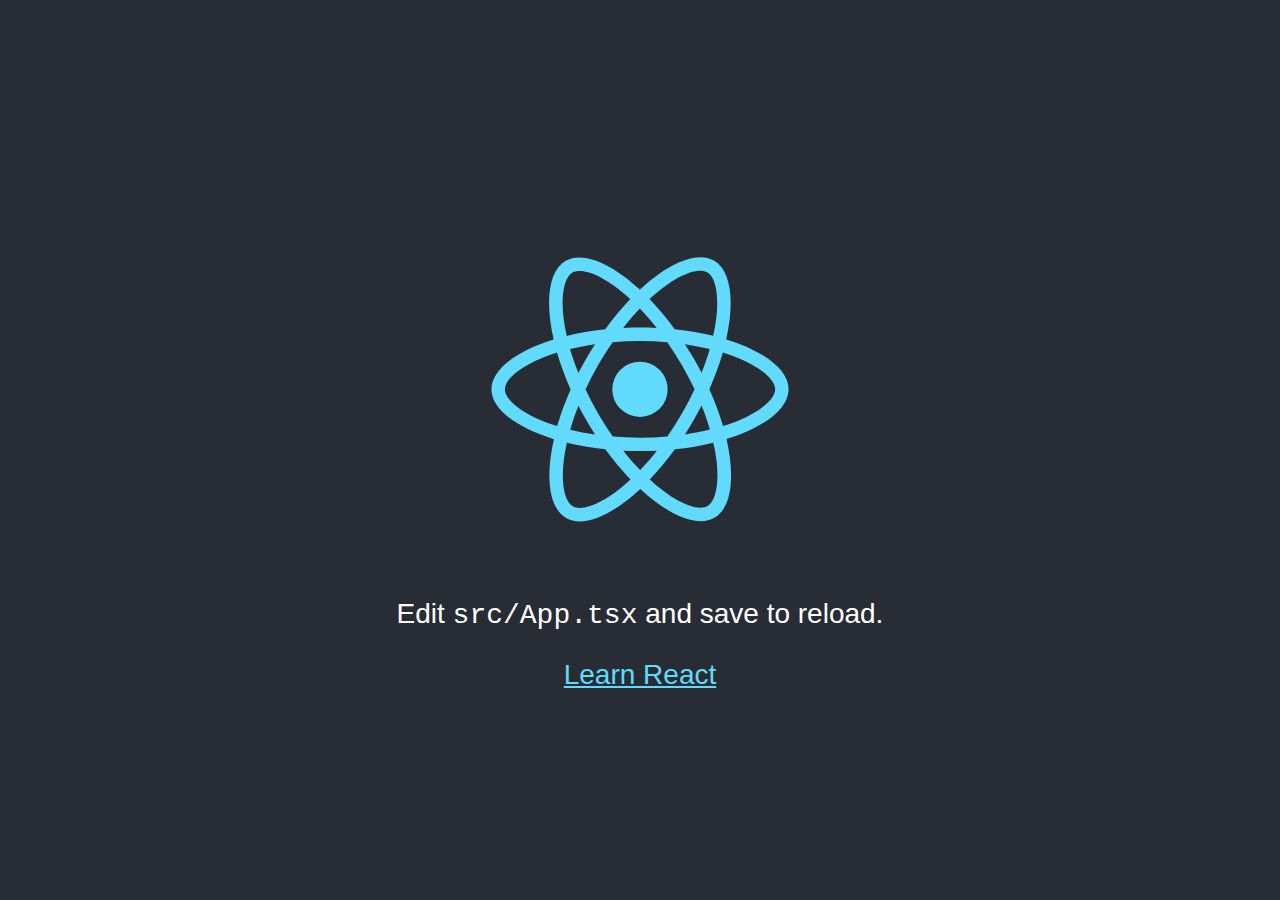
==== index.html @ 1adcfb23 "Add files via upload" ====
<!doctype html><html lang="en"><head><meta charset="utf-8"/><link rel="icon" href="/favicon.ico"/><meta name="viewport" content="width=device-width,initial-scale=1"/><meta name="theme-color" content="#000000"/><meta name="description" content="Web site created using create-react-app"/><link rel="apple-touch-icon" href="/logo192.png"/><link rel="manifest" href="/manifest.json"/><title>React App</title><link href="/static/css/main.ab7136cd.chunk.css" rel="stylesheet"></head><body><noscript>You need to enable JavaScript to run this app.</noscript><div id="root"></div><script>!function(e){function r(r){for(var n,i,a=r[0],c=r[1],l=r[2],s=0,p=[];s<a.length;s++)i=a[s],Object.prototype.hasOwnProperty.call(o,i)&&o[i]&&p.push(o[i][0]),o[i]=0;for(n in c)Object.prototype.hasOwnProperty.call(c,n)&&(e[n]=c[n]);for(f&&f(r);p.length;)p.shift()();return u.push.apply(u,l||[]),t()}function t(){for(var e,r=0;r<u.length;r++){for(var t=u[r],n=!0,a=1;a<t.length;a++){var c=t[a];0!==o[c]&&(n=!1)}n&&(u.splice(r--,1),e=i(i.s=t[0]))}return e}var n={},o={1:0},u=[];function i(r){if(n[r])return n[r].exports;var t=n[r]={i:r,l:!1,exports:{}};return e[r].call(t.exports,t,t.exports,i),t.l=!0,t.exports}i.e=function(e){var r=[],t=o[e];if(0!==t)if(t)r.push(t[2]);else{var n=new Promise((function(r,n){t=o[e]=[r,n]}));r.push(t[2]=n);var u,a=document.createElement("script");a.charset="utf-8",a.timeout=120,i.nc&&a.setAttribute("nonce",i.nc),a.src=function(e){return i.p+"static/js/"+({}[e]||e)+"."+{3:"6bef71d5"}[e]+".chunk.js"}(e);var c=new Error;u=function(r){a.onerror=a.onload=null,clearTimeout(l);var t=o[e];if(0!==t){if(t){var n=r&&("load"===r.type?"missing":r.type),u=r&&r.target&&r.target.src;c.message="Loading chunk "+e+" failed.\n("+n+": "+u+")",c.name="ChunkLoadError",c.type=n,c.request=u,t[1](c)}o[e]=void 0}};var l=setTimeout((function(){u({type:"timeout",target:a})}),12e4);a.onerror=a.onload=u,document.head.appendChild(a)}return Promise.all(r)},i.m=e,i.c=n,i.d=function(e,r,t){i.o(e,r)||Object.defineProperty(e,r,{enumerable:!0,get:t})},i.r=function(e){"undefined"!=typeof Symbol&&Symbol.toStringTag&&Object.defineProperty(e,Symbol.toStringTag,{value:"Module"}),Object.defineProperty(e,"__esModule",{value:!0})},i.t=function(e,r){if(1&r&&(e=i(e)),8&r)return e;if(4&r&&"object"==typeof e&&e&&e.__esModule)return e;var t=Object.create(null);if(i.r(t),Object.defineProperty(t,"default",{enumerable:!0,value:e}),2&r&&"string"!=typeof e)for(var n in e)i.d(t,n,function(r){return e[r]}.bind(null,n));return t},i.n=function(e){var r=e&&e.__esModule?function(){return e.default}:function(){return e};return i.d(r,"a",r),r},i.o=function(e,r){return Object.prototype.hasOwnProperty.call(e,r)},i.p="/",i.oe=function(e){throw console.error(e),e};var a=this["webpackJsonpweather-ui"]=this["webpackJsonpweather-ui"]||[],c=a.push.bind(a);a.push=r,a=a.slice();for(var l=0;l<a.length;l++)r(a[l]);var f=c;t()}([])</script><script src="/static/js/2.61004f32.chunk.js"></script><script src="/static/js/main.f74d9a27.chunk.js"></script></body></html>
---- static/css/main.ab7136cd.chunk.css ----
body{margin:0;font-family:-apple-system,BlinkMacSystemFont,"Segoe UI","Roboto","Oxygen","Ubuntu","Cantarell","Fira Sans","Droid Sans","Helvetica Neue",sans-serif;-webkit-font-smoothing:antialiased;-moz-osx-font-smoothing:grayscale}code{font-family:source-code-pro,Menlo,Monaco,Consolas,"Courier New",monospace}.App{text-align:center}.App-logo{height:40vmin;pointer-events:none}@media (prefers-reduced-motion:no-preference){.App-logo{-webkit-animation:App-logo-spin 20s linear infinite;animation:App-logo-spin 20s linear infinite}}.App-header{background-color:#282c34;min-height:100vh;display:flex;flex-direction:column;align-items:center;justify-content:center;font-size:calc(10px + 2vmin);color:#fff}.App-link{color:#61dafb}@-webkit-keyframes App-logo-spin{0%{transform:rotate(0deg)}to{transform:rotate(1turn)}}@keyframes App-logo-spin{0%{transform:rotate(0deg)}to{transform:rotate(1turn)}}
/*# sourceMappingURL=main.ab7136cd.chunk.css.map */
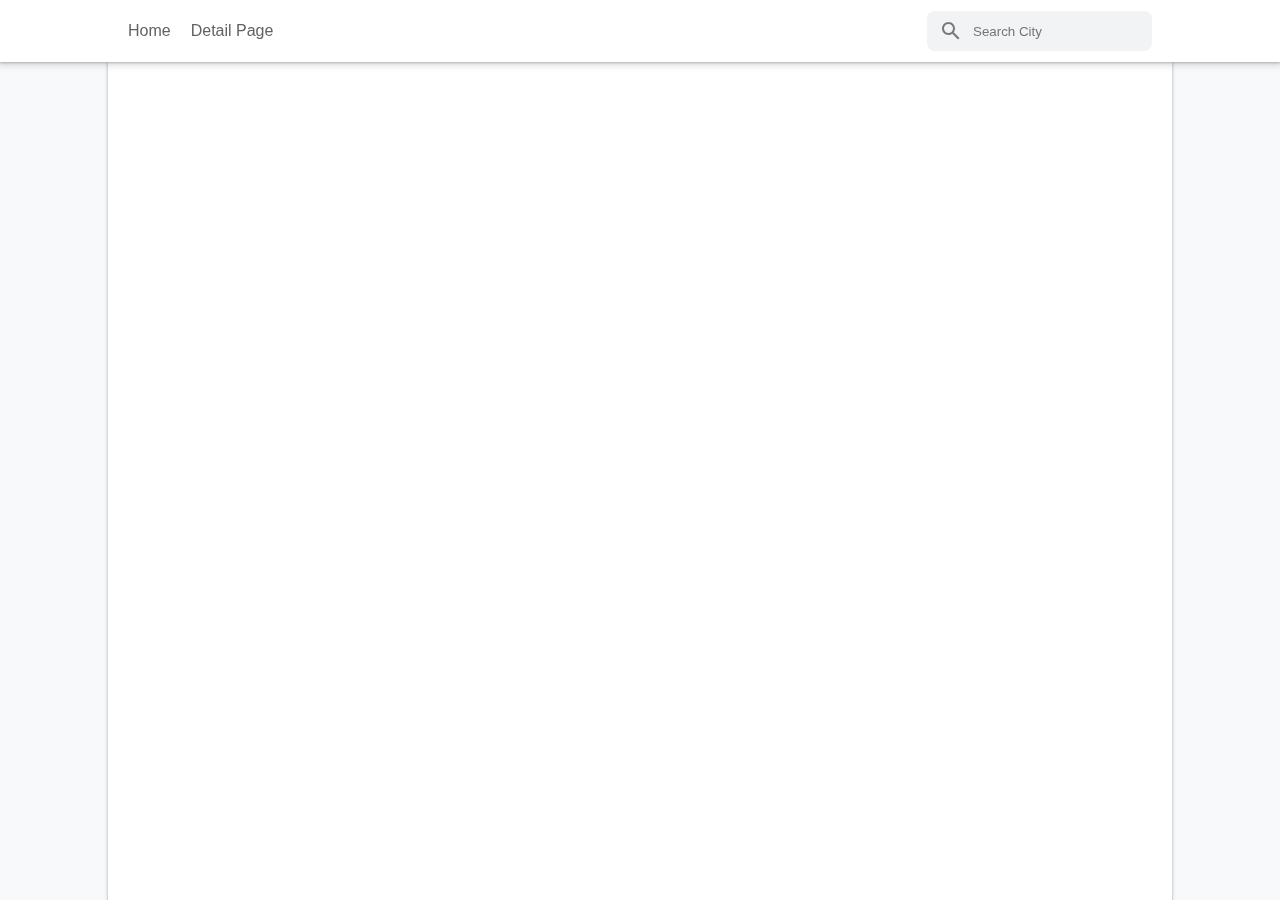
==== commit e72f58a6: "Add files via upload" ====
--- a/index.html
+++ b/index.html
@@ -1 +1 @@
-<!doctype html><html lang="en"><head><meta charset="utf-8"/><link rel="icon" href="/favicon.ico"/><meta name="viewport" content="width=device-width,initial-scale=1"/><meta name="theme-color" content="#000000"/><meta name="description" content="Web site created using create-react-app"/><link rel="apple-touch-icon" href="/logo192.png"/><link rel="manifest" href="/manifest.json"/><title>React App</title><link href="/static/css/main.ab7136cd.chunk.css" rel="stylesheet"></head><body><noscript>You need to enable JavaScript to run this app.</noscript><div id="root"></div><script>!function(e){function r(r){for(var n,i,a=r[0],c=r[1],l=r[2],s=0,p=[];s<a.length;s++)i=a[s],Object.prototype.hasOwnProperty.call(o,i)&&o[i]&&p.push(o[i][0]),o[i]=0;for(n in c)Object.prototype.hasOwnProperty.call(c,n)&&(e[n]=c[n]);for(f&&f(r);p.length;)p.shift()();return u.push.apply(u,l||[]),t()}function t(){for(var e,r=0;r<u.length;r++){for(var t=u[r],n=!0,a=1;a<t.length;a++){var c=t[a];0!==o[c]&&(n=!1)}n&&(u.splice(r--,1),e=i(i.s=t[0]))}return e}var n={},o={1:0},u=[];function i(r){if(n[r])return n[r].exports;var t=n[r]={i:r,l:!1,exports:{}};return e[r].call(t.exports,t,t.exports,i),t.l=!0,t.exports}i.e=function(e){var r=[],t=o[e];if(0!==t)if(t)r.push(t[2]);else{var n=new Promise((function(r,n){t=o[e]=[r,n]}));r.push(t[2]=n);var u,a=document.createElement("script");a.charset="utf-8",a.timeout=120,i.nc&&a.setAttribute("nonce",i.nc),a.src=function(e){return i.p+"static/js/"+({}[e]||e)+"."+{3:"6bef71d5"}[e]+".chunk.js"}(e);var c=new Error;u=function(r){a.onerror=a.onload=null,clearTimeout(l);var t=o[e];if(0!==t){if(t){var n=r&&("load"===r.type?"missing":r.type),u=r&&r.target&&r.target.src;c.message="Loading chunk "+e+" failed.\n("+n+": "+u+")",c.name="ChunkLoadError",c.type=n,c.request=u,t[1](c)}o[e]=void 0}};var l=setTimeout((function(){u({type:"timeout",target:a})}),12e4);a.onerror=a.onload=u,document.head.appendChild(a)}return Promise.all(r)},i.m=e,i.c=n,i.d=function(e,r,t){i.o(e,r)||Object.defineProperty(e,r,{enumerable:!0,get:t})},i.r=function(e){"undefined"!=typeof Symbol&&Symbol.toStringTag&&Object.defineProperty(e,Symbol.toStringTag,{value:"Module"}),Object.defineProperty(e,"__esModule",{value:!0})},i.t=function(e,r){if(1&r&&(e=i(e)),8&r)return e;if(4&r&&"object"==typeof e&&e&&e.__esModule)return e;var t=Object.create(null);if(i.r(t),Object.defineProperty(t,"default",{enumerable:!0,value:e}),2&r&&"string"!=typeof e)for(var n in e)i.d(t,n,function(r){return e[r]}.bind(null,n));return t},i.n=function(e){var r=e&&e.__esModule?function(){return e.default}:function(){return e};return i.d(r,"a",r),r},i.o=function(e,r){return Object.prototype.hasOwnProperty.call(e,r)},i.p="/",i.oe=function(e){throw console.error(e),e};var a=this["webpackJsonpweather-ui"]=this["webpackJsonpweather-ui"]||[],c=a.push.bind(a);a.push=r,a=a.slice();for(var l=0;l<a.length;l++)r(a[l]);var f=c;t()}([])</script><script src="/static/js/2.61004f32.chunk.js"></script><script src="/static/js/main.f74d9a27.chunk.js"></script></body></html>+<!doctype html><html lang="en"><head><meta charset="utf-8"/><link rel="icon" href="/favicon.ico"/><meta name="viewport" content="width=device-width,initial-scale=1"/><meta name="theme-color" content="#000000"/><meta name="description" content="Weather today"/><link rel="apple-touch-icon" href="/favicon.ico"/><link rel="manifest" href="/manifest.json"/><title>Weather today</title><link href="/static/css/main.d6bb1ed2.chunk.css" rel="stylesheet"></head><body><noscript>You need to enable JavaScript to run this app.</noscript><div id="root"></div><script>!function(e){function r(r){for(var n,i,a=r[0],c=r[1],l=r[2],s=0,p=[];s<a.length;s++)i=a[s],Object.prototype.hasOwnProperty.call(o,i)&&o[i]&&p.push(o[i][0]),o[i]=0;for(n in c)Object.prototype.hasOwnProperty.call(c,n)&&(e[n]=c[n]);for(f&&f(r);p.length;)p.shift()();return u.push.apply(u,l||[]),t()}function t(){for(var e,r=0;r<u.length;r++){for(var t=u[r],n=!0,a=1;a<t.length;a++){var c=t[a];0!==o[c]&&(n=!1)}n&&(u.splice(r--,1),e=i(i.s=t[0]))}return e}var n={},o={1:0},u=[];function i(r){if(n[r])return n[r].exports;var t=n[r]={i:r,l:!1,exports:{}};return e[r].call(t.exports,t,t.exports,i),t.l=!0,t.exports}i.e=function(e){var r=[],t=o[e];if(0!==t)if(t)r.push(t[2]);else{var n=new Promise((function(r,n){t=o[e]=[r,n]}));r.push(t[2]=n);var u,a=document.createElement("script");a.charset="utf-8",a.timeout=120,i.nc&&a.setAttribute("nonce",i.nc),a.src=function(e){return i.p+"static/js/"+({}[e]||e)+"."+{3:"474f8f4b"}[e]+".chunk.js"}(e);var c=new Error;u=function(r){a.onerror=a.onload=null,clearTimeout(l);var t=o[e];if(0!==t){if(t){var n=r&&("load"===r.type?"missing":r.type),u=r&&r.target&&r.target.src;c.message="Loading chunk "+e+" failed.\n("+n+": "+u+")",c.name="ChunkLoadError",c.type=n,c.request=u,t[1](c)}o[e]=void 0}};var l=setTimeout((function(){u({type:"timeout",target:a})}),12e4);a.onerror=a.onload=u,document.head.appendChild(a)}return Promise.all(r)},i.m=e,i.c=n,i.d=function(e,r,t){i.o(e,r)||Object.defineProperty(e,r,{enumerable:!0,get:t})},i.r=function(e){"undefined"!=typeof Symbol&&Symbol.toStringTag&&Object.defineProperty(e,Symbol.toStringTag,{value:"Module"}),Object.defineProperty(e,"__esModule",{value:!0})},i.t=function(e,r){if(1&r&&(e=i(e)),8&r)return e;if(4&r&&"object"==typeof e&&e&&e.__esModule)return e;var t=Object.create(null);if(i.r(t),Object.defineProperty(t,"default",{enumerable:!0,value:e}),2&r&&"string"!=typeof e)for(var n in e)i.d(t,n,function(r){return e[r]}.bind(null,n));return t},i.n=function(e){var r=e&&e.__esModule?function(){return e.default}:function(){return e};return i.d(r,"a",r),r},i.o=function(e,r){return Object.prototype.hasOwnProperty.call(e,r)},i.p="/",i.oe=function(e){throw console.error(e),e};var a=this["webpackJsonpweather-ui"]=this["webpackJsonpweather-ui"]||[],c=a.push.bind(a);a.push=r,a=a.slice();for(var l=0;l<a.length;l++)r(a[l]);var f=c;t()}([])</script><script src="/static/js/2.83c62374.chunk.js"></script><script src="/static/js/main.1cd52afe.chunk.js"></script></body></html>--- a/static/css/main.d6bb1ed2.chunk.css
+++ b/static/css/main.d6bb1ed2.chunk.css
@@ -0,0 +1,2 @@
+body{margin:0;background-color:#f8f9fa;font-family:-apple-system,BlinkMacSystemFont,"Segoe UI","Roboto","Oxygen","Ubuntu","Cantarell","Fira Sans","Droid Sans","Helvetica Neue",sans-serif;-webkit-font-smoothing:antialiased;-moz-osx-font-smoothing:grayscale}code{font-family:source-code-pro,Menlo,Monaco,Consolas,"Courier New",monospace}*{box-sizing:border-box}a{text-decoration:none}.app-ctn{display:flex;flex-direction:column;align-items:center}.app-content{margin-top:62px;width:100%;max-width:1064px;min-height:calc(100vh - 62px);background-color:#fff;box-shadow:0 1px 2px 0 rgba(60,64,67,.3),0 1px 3px 1px rgba(60,64,67,.15);padding:20px}.search-bar-ctn{background:#f1f3f4;display:flex;align-items:center;height:40px;border-radius:8px}.search-bar-input{background:transparent;border:none;outline:none}.header-ctn{display:flex;width:100vw;height:62px;position:fixed;top:0;box-shadow:0 1px 2px 0 rgba(60,64,67,.3),0 2px 6px 2px rgba(60,64,67,.15);background-color:#fff;justify-content:center;align-items:center;z-index:2}.header-content{width:100%;max-width:1024px;justify-content:space-between}.header-content,.header-menu{height:100%;display:flex;align-items:center}.header-menu{color:#5f6368}.header-active{border-bottom:3px solid #4285f4;color:#202124}.city-list-header-ctn{display:flex;align-items:center;font-size:24px;margin-bottom:16px}.city-list{display:flex;flex-wrap:wrap}.city-card{padding:0 12px;width:calc(33.3% - 16px);max-width:500px;min-width:260px;display:flex;align-items:center;border:1px solid #dadce0;border-radius:8px;height:100px;margin:0 16px 16px 0;position:relative;background-color:#fff}.city-card:hover{transition:box-shadow .28s ease-in-out;border:1px solid #dadce0;box-shadow:0 1px 3px 0 rgba(60,64,67,.05),0 4px 8px 3px rgba(60,64,67,.15);cursor:pointer}.city-card:hover .city-remove{display:inline}.city-card-content{flex:1 1;display:flex;align-items:center;height:32px}.city-remove{opacity:.5;width:24px;cursor:pointer;border-radius:50%;display:none;position:absolute;top:4px;right:4px}.city-remove:hover{opacity:1;background-color:#f1f3f4}.city-weather-icon{opacity:.7;margin:0 8px}.local-time{opacity:.6;font-size:14px;font-weight:500;margin-top:6px}.detail-header-ctn{display:flex;align-items:center;justify-content:space-between}.detail-icon-ctn{display:flex;flex-direction:column;align-items:center;margin-right:8px}.detail-action-icon{cursor:pointer;width:24px;margin-left:8px}.text-area{border:1px solid rgba(0,0,0,.3215686274509804);border-radius:4px}.button{background-color:#4184f3;border-radius:5px;color:#fff;border:none;cursor:pointer;height:28px;margin-left:16px;width:68px}.city-detail-temp{font-size:84px;font-weight:500;line-height:.8;position:relative;top:-24px}.city-detail-feellike{opacity:.6;position:absolute;bottom:17px}.city-detail-rows-ctn{-webkit-column-count:2;column-count:2;margin-top:24px}.city-detail-row{display:flex;justify-content:space-between;max-width:320px;padding:8px;border-bottom:1px solid rgba(0,0,0,.15);page-break-inside:avoid;-webkit-column-break-inside:avoid;break-inside:avoid}
+/*# sourceMappingURL=main.d6bb1ed2.chunk.css.map */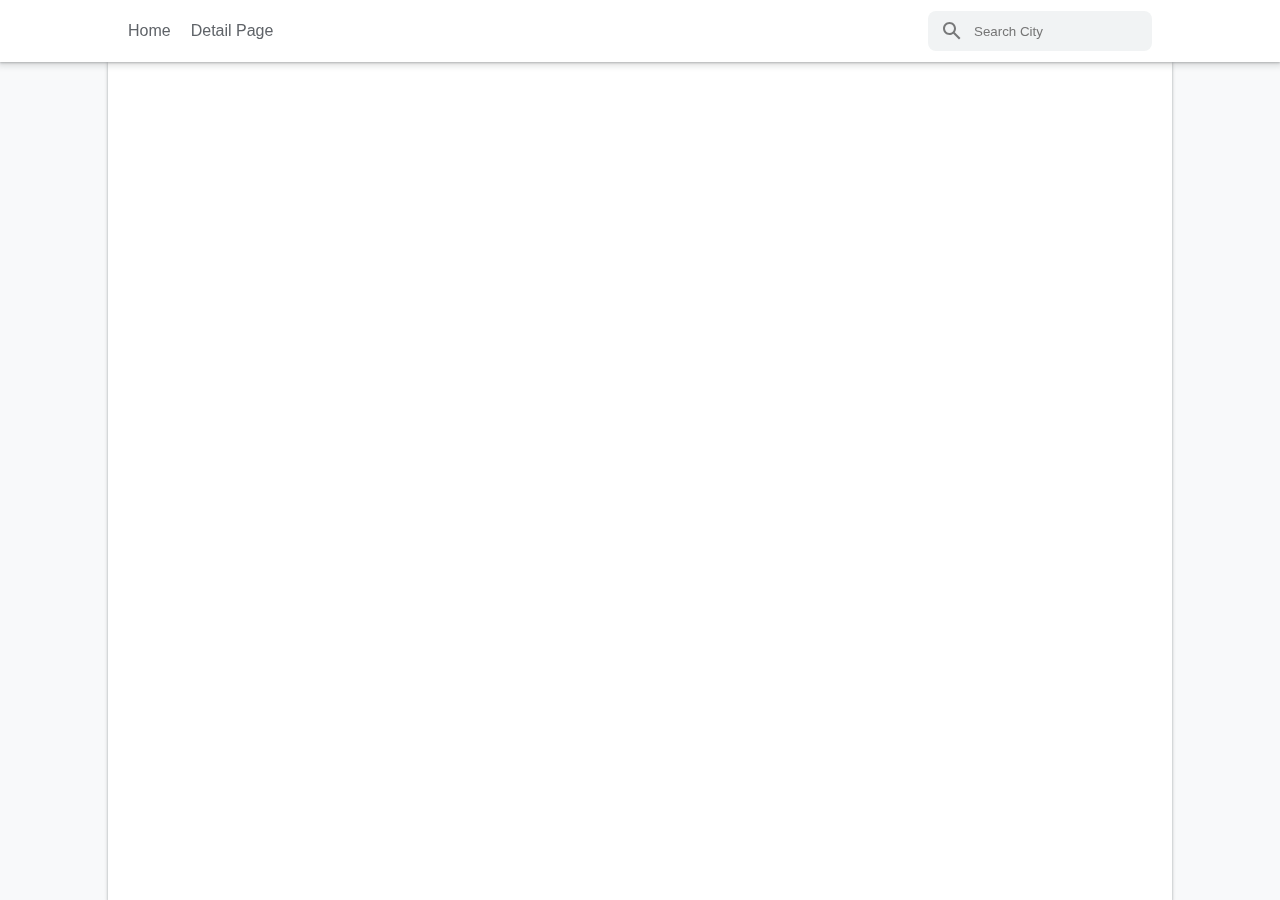
==== commit d426b732: "Update offline, mylocation detail, fav in home page, city suggestion" ====
--- a/index.html
+++ b/index.html
@@ -1 +1,200 @@
-<!doctype html><html lang="en"><head><meta charset="utf-8"/><link rel="icon" href="/favicon.ico"/><meta name="viewport" content="width=device-width,initial-scale=1"/><meta name="theme-color" content="#000000"/><meta name="description" content="Weather today"/><link rel="apple-touch-icon" href="/favicon.ico"/><link rel="manifest" href="/manifest.json"/><title>Weather today</title><link href="/static/css/main.d6bb1ed2.chunk.css" rel="stylesheet"></head><body><noscript>You need to enable JavaScript to run this app.</noscript><div id="root"></div><script>!function(e){function r(r){for(var n,i,a=r[0],c=r[1],l=r[2],s=0,p=[];s<a.length;s++)i=a[s],Object.prototype.hasOwnProperty.call(o,i)&&o[i]&&p.push(o[i][0]),o[i]=0;for(n in c)Object.prototype.hasOwnProperty.call(c,n)&&(e[n]=c[n]);for(f&&f(r);p.length;)p.shift()();return u.push.apply(u,l||[]),t()}function t(){for(var e,r=0;r<u.length;r++){for(var t=u[r],n=!0,a=1;a<t.length;a++){var c=t[a];0!==o[c]&&(n=!1)}n&&(u.splice(r--,1),e=i(i.s=t[0]))}return e}var n={},o={1:0},u=[];function i(r){if(n[r])return n[r].exports;var t=n[r]={i:r,l:!1,exports:{}};return e[r].call(t.exports,t,t.exports,i),t.l=!0,t.exports}i.e=function(e){var r=[],t=o[e];if(0!==t)if(t)r.push(t[2]);else{var n=new Promise((function(r,n){t=o[e]=[r,n]}));r.push(t[2]=n);var u,a=document.createElement("script");a.charset="utf-8",a.timeout=120,i.nc&&a.setAttribute("nonce",i.nc),a.src=function(e){return i.p+"static/js/"+({}[e]||e)+"."+{3:"474f8f4b"}[e]+".chunk.js"}(e);var c=new Error;u=function(r){a.onerror=a.onload=null,clearTimeout(l);var t=o[e];if(0!==t){if(t){var n=r&&("load"===r.type?"missing":r.type),u=r&&r.target&&r.target.src;c.message="Loading chunk "+e+" failed.\n("+n+": "+u+")",c.name="ChunkLoadError",c.type=n,c.request=u,t[1](c)}o[e]=void 0}};var l=setTimeout((function(){u({type:"timeout",target:a})}),12e4);a.onerror=a.onload=u,document.head.appendChild(a)}return Promise.all(r)},i.m=e,i.c=n,i.d=function(e,r,t){i.o(e,r)||Object.defineProperty(e,r,{enumerable:!0,get:t})},i.r=function(e){"undefined"!=typeof Symbol&&Symbol.toStringTag&&Object.defineProperty(e,Symbol.toStringTag,{value:"Module"}),Object.defineProperty(e,"__esModule",{value:!0})},i.t=function(e,r){if(1&r&&(e=i(e)),8&r)return e;if(4&r&&"object"==typeof e&&e&&e.__esModule)return e;var t=Object.create(null);if(i.r(t),Object.defineProperty(t,"default",{enumerable:!0,value:e}),2&r&&"string"!=typeof e)for(var n in e)i.d(t,n,function(r){return e[r]}.bind(null,n));return t},i.n=function(e){var r=e&&e.__esModule?function(){return e.default}:function(){return e};return i.d(r,"a",r),r},i.o=function(e,r){return Object.prototype.hasOwnProperty.call(e,r)},i.p="/",i.oe=function(e){throw console.error(e),e};var a=this["webpackJsonpweather-ui"]=this["webpackJsonpweather-ui"]||[],c=a.push.bind(a);a.push=r,a=a.slice();for(var l=0;l<a.length;l++)r(a[l]);var f=c;t()}([])</script><script src="/static/js/2.83c62374.chunk.js"></script><script src="/static/js/main.1cd52afe.chunk.js"></script></body></html>+<!DOCTYPE html>
+<html lang="en">
+  <head>
+    <meta charset="utf-8" />
+    <link rel="icon" href="/favicon.ico" />
+    <meta name="viewport" content="width=device-width,initial-scale=1" />
+    <meta name="theme-color" content="#000000" />
+    <meta name="description" content="Weather today" />
+    <link rel="apple-touch-icon" href="/favicon.ico" />
+    <link rel="manifest" href="/manifest.json" />
+    <title>Weather today</title>
+    <link href="/static/css/main.459c665d.chunk.css" rel="stylesheet" />
+    <!-- Start Single Page Apps for GitHub Pages -->
+    <script type="text/javascript">
+      // Single Page Apps for GitHub Pages
+      // MIT License
+      // https://github.com/rafgraph/spa-github-pages
+      // This script checks to see if a redirect is present in the query string,
+      // converts it back into the correct url and adds it to the
+      // browser's history using window.history.replaceState(...),
+      // which won't cause the browser to attempt to load the new url.
+      // When the single page app is loaded further down in this file,
+      // the correct url will be waiting in the browser's history for
+      // the single page app to route accordingly.
+      (function (l) {
+        if (l.search[1] === "/") {
+          var decoded = l.search
+            .slice(1)
+            .split("&")
+            .map(function (s) {
+              return s.replace(/~and~/g, "&");
+            })
+            .join("?");
+          window.history.replaceState(
+            null,
+            null,
+            l.pathname.slice(0, -1) + decoded + l.hash
+          );
+        }
+      })(window.location);
+    </script>
+    <!-- End Single Page Apps for GitHub Pages -->
+  </head>
+  <body>
+    <noscript>You need to enable JavaScript to run this app.</noscript>
+    <div id="root"></div>
+    <script>
+      !(function (e) {
+        function r(r) {
+          for (
+            var n, a, i = r[0], c = r[1], l = r[2], s = 0, p = [];
+            s < i.length;
+            s++
+          )
+            (a = i[s]),
+              Object.prototype.hasOwnProperty.call(o, a) &&
+                o[a] &&
+                p.push(o[a][0]),
+              (o[a] = 0);
+          for (n in c)
+            Object.prototype.hasOwnProperty.call(c, n) && (e[n] = c[n]);
+          for (f && f(r); p.length; ) p.shift()();
+          return u.push.apply(u, l || []), t();
+        }
+        function t() {
+          for (var e, r = 0; r < u.length; r++) {
+            for (var t = u[r], n = !0, i = 1; i < t.length; i++) {
+              var c = t[i];
+              0 !== o[c] && (n = !1);
+            }
+            n && (u.splice(r--, 1), (e = a((a.s = t[0]))));
+          }
+          return e;
+        }
+        var n = {},
+          o = { 1: 0 },
+          u = [];
+        function a(r) {
+          if (n[r]) return n[r].exports;
+          var t = (n[r] = { i: r, l: !1, exports: {} });
+          return e[r].call(t.exports, t, t.exports, a), (t.l = !0), t.exports;
+        }
+        (a.e = function (e) {
+          var r = [],
+            t = o[e];
+          if (0 !== t)
+            if (t) r.push(t[2]);
+            else {
+              var n = new Promise(function (r, n) {
+                t = o[e] = [r, n];
+              });
+              r.push((t[2] = n));
+              var u,
+                i = document.createElement("script");
+              (i.charset = "utf-8"),
+                (i.timeout = 120),
+                a.nc && i.setAttribute("nonce", a.nc),
+                (i.src = (function (e) {
+                  return (
+                    a.p +
+                    "static/js/" +
+                    ({}[e] || e) +
+                    "." +
+                    { 3: "878c3aa3" }[e] +
+                    ".chunk.js"
+                  );
+                })(e));
+              var c = new Error();
+              u = function (r) {
+                (i.onerror = i.onload = null), clearTimeout(l);
+                var t = o[e];
+                if (0 !== t) {
+                  if (t) {
+                    var n = r && ("load" === r.type ? "missing" : r.type),
+                      u = r && r.target && r.target.src;
+                    (c.message =
+                      "Loading chunk " +
+                      e +
+                      " failed.\n(" +
+                      n +
+                      ": " +
+                      u +
+                      ")"),
+                      (c.name = "ChunkLoadError"),
+                      (c.type = n),
+                      (c.request = u),
+                      t[1](c);
+                  }
+                  o[e] = void 0;
+                }
+              };
+              var l = setTimeout(function () {
+                u({ type: "timeout", target: i });
+              }, 12e4);
+              (i.onerror = i.onload = u), document.head.appendChild(i);
+            }
+          return Promise.all(r);
+        }),
+          (a.m = e),
+          (a.c = n),
+          (a.d = function (e, r, t) {
+            a.o(e, r) ||
+              Object.defineProperty(e, r, { enumerable: !0, get: t });
+          }),
+          (a.r = function (e) {
+            "undefined" != typeof Symbol &&
+              Symbol.toStringTag &&
+              Object.defineProperty(e, Symbol.toStringTag, { value: "Module" }),
+              Object.defineProperty(e, "__esModule", { value: !0 });
+          }),
+          (a.t = function (e, r) {
+            if ((1 & r && (e = a(e)), 8 & r)) return e;
+            if (4 & r && "object" == typeof e && e && e.__esModule) return e;
+            var t = Object.create(null);
+            if (
+              (a.r(t),
+              Object.defineProperty(t, "default", { enumerable: !0, value: e }),
+              2 & r && "string" != typeof e)
+            )
+              for (var n in e)
+                a.d(
+                  t,
+                  n,
+                  function (r) {
+                    return e[r];
+                  }.bind(null, n)
+                );
+            return t;
+          }),
+          (a.n = function (e) {
+            var r =
+              e && e.__esModule
+                ? function () {
+                    return e.default;
+                  }
+                : function () {
+                    return e;
+                  };
+            return a.d(r, "a", r), r;
+          }),
+          (a.o = function (e, r) {
+            return Object.prototype.hasOwnProperty.call(e, r);
+          }),
+          (a.p = "/"),
+          (a.oe = function (e) {
+            throw (console.error(e), e);
+          });
+        var i = (this["webpackJsonpweather-ui"] =
+            this["webpackJsonpweather-ui"] || []),
+          c = i.push.bind(i);
+        (i.push = r), (i = i.slice());
+        for (var l = 0; l < i.length; l++) r(i[l]);
+        var f = c;
+        t();
+      })([]);
+    </script>
+    <script src="/static/js/2.b6567a01.chunk.js"></script>
+    <script src="/static/js/main.5e02eb49.chunk.js"></script>
+  </body>
+</html>
--- a/static/css/main.459c665d.chunk.css
+++ b/static/css/main.459c665d.chunk.css
@@ -0,0 +1,2 @@
+body{margin:0;background-color:#f8f9fa;font-family:-apple-system,BlinkMacSystemFont,"Segoe UI","Roboto","Oxygen","Ubuntu","Cantarell","Fira Sans","Droid Sans","Helvetica Neue",sans-serif;-webkit-font-smoothing:antialiased;-moz-osx-font-smoothing:grayscale}code{font-family:source-code-pro,Menlo,Monaco,Consolas,"Courier New",monospace}*{box-sizing:border-box}a{text-decoration:none}.app-ctn{display:flex;flex-direction:column;align-items:center}.app-content{margin-top:62px;width:100%;max-width:1064px;min-height:calc(100vh - 62px);background-color:#fff;box-shadow:0 1px 2px 0 rgba(60,64,67,.3),0 1px 3px 1px rgba(60,64,67,.15);padding:20px}.header-ctn{width:100vw;height:62px;position:fixed;top:0;box-shadow:0 1px 2px 0 rgba(60,64,67,.3),0 2px 6px 2px rgba(60,64,67,.15);background-color:#fff;justify-content:center;z-index:2}.header-content,.header-ctn{display:flex;align-items:center}.header-content{width:100%;height:100%;max-width:1024px;justify-content:space-between}.header-menu{color:#5f6368;height:100%;display:flex;align-items:center}.header-active{border-bottom:3px solid #4285f4;color:#202124}.search-bar-ctn{background:#f1f3f4;display:flex;align-items:center;height:40px;border-radius:8px}.search-bar-input{background:transparent;border:none;outline:none;transition:width .5s;width:180px}.search-bar-input:focus{width:250px}.search-hint-ctn{position:absolute;padding:10px;max-height:250px;border:1px solid rgba(85,85,85,.3333333333333333);border-top:none;list-style-type:none;overflow-y:auto;top:24px;background-color:#fff}.hint-item{cursor:pointer;line-height:2;border-top:1px solid #dedede}.hint-item:hover{background-color:#e6e7e8}.like-ctn{margin-right:6px;height:19px;cursor:pointer}.like-ctn:hover .in-active{display:inline}.like-ctn:hover .active{display:none}.in-active{display:none}.active,.in-active{width:19px;height:19px;opacity:.7}.city-list-header-ctn{display:flex;align-items:center;font-size:24px;margin-bottom:16px}.city-list{display:flex;flex-wrap:wrap}.city-card{padding:0 12px;width:calc(33.3% - 16px);max-width:500px;min-width:260px;display:flex;align-items:center;border:1px solid #dadce0;border-radius:8px;height:100px;margin:0 16px 16px 0;position:relative;background-color:#fff}.city-card:hover{transition:box-shadow .28s ease-in-out;border:1px solid #dadce0;box-shadow:0 1px 3px 0 rgba(60,64,67,.05),0 4px 8px 3px rgba(60,64,67,.15);cursor:pointer}.city-card-content,.city-card:hover .city-card-action-ctn{display:flex;align-items:center}.city-card-content{flex:1 1;height:32px}.city-card-action-ctn{position:absolute;top:4px;right:6px;display:none}.city-remove{opacity:.5;width:24px;cursor:pointer;border-radius:50%}.city-remove:hover{opacity:1;background-color:#f1f3f4}.city-weather-icon{opacity:.7;margin:0 8px;width:33%}.local-time{opacity:.6;font-size:14px;font-weight:500;margin-top:6px}.detail-header-ctn{display:flex;align-items:center;justify-content:space-between}.detail-icon-ctn{display:flex;flex-direction:column;align-items:center;margin-right:8px}.detail-note-icon{cursor:pointer;width:19px;margin-right:8px}.text-area{border:1px solid rgba(0,0,0,.3215686274509804);border-radius:4px}.button-save{background-color:#4184f3;border-radius:5px;color:#fff;border:none;cursor:pointer;margin-left:16px;width:68px;height:28px}.button-save:hover{background-color:#174ea6}.button-remove{background-color:#fff;border-radius:5px;color:#1a73e8;border:1px solid #dadce0;cursor:pointer;margin-left:16px;width:68px;height:28px}.button-remove:hover{background-color:#eff5fd}.city-detail-temp{font-size:84px;font-weight:500;line-height:.8;position:relative;top:-24px}.city-detail-feellike{opacity:.6;position:absolute;bottom:17px}.city-detail-rows-ctn{-webkit-column-count:2;column-count:2;margin-top:24px}.city-detail-row{display:flex;justify-content:space-between;max-width:320px;padding:8px;border-bottom:1px solid rgba(0,0,0,.15);page-break-inside:avoid;-webkit-column-break-inside:avoid;break-inside:avoid}
+/*# sourceMappingURL=main.459c665d.chunk.css.map */